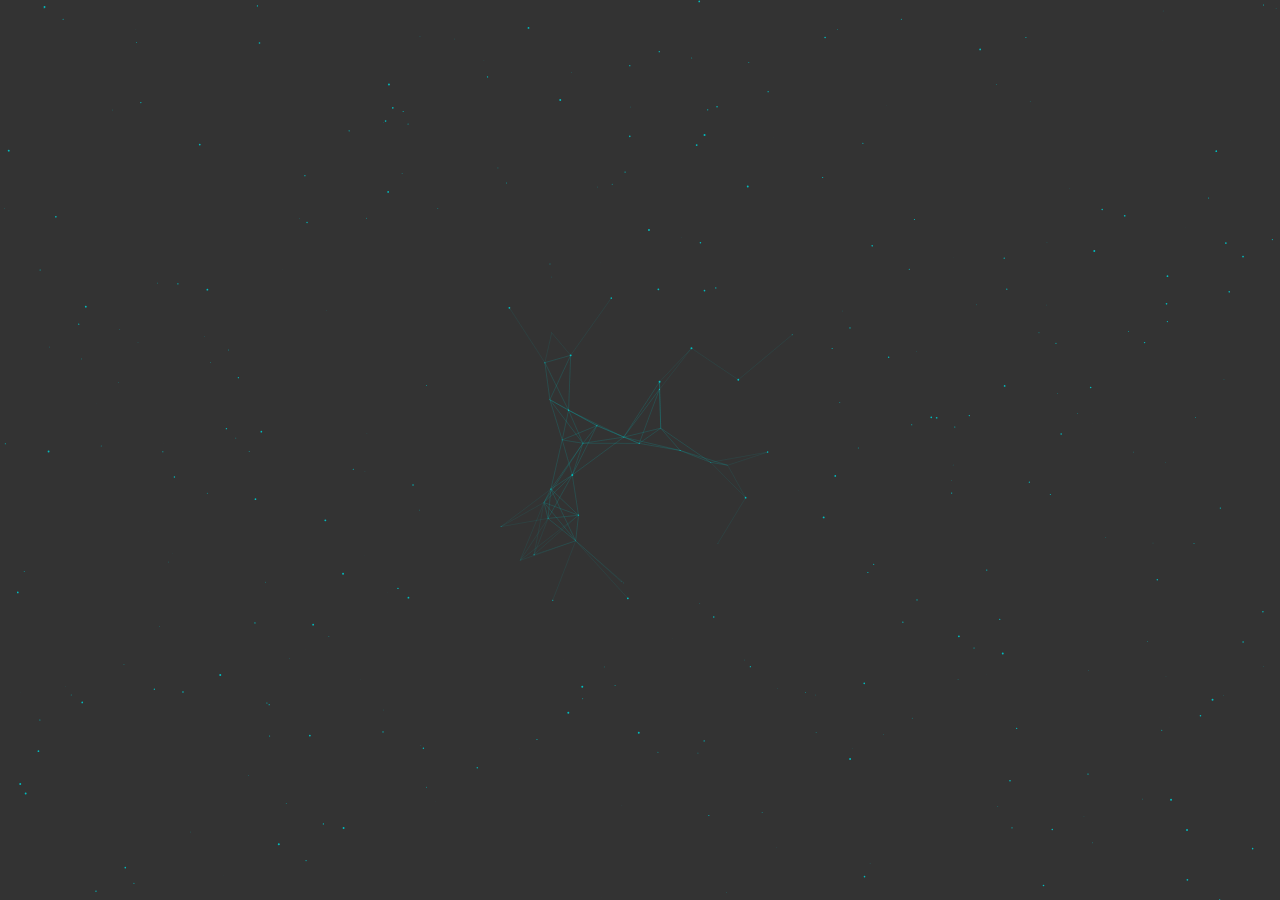
==== connections-with-javascript/index.html @ 98346c7c "v 0.01 main canvas" ====
<!DOCTYPE html>
<html >
  <head>
    <meta charset="UTF-8">
    <title>Connections with JavaScript</title>
        
    <link rel="stylesheet" href="css/reset.css">

        <link rel="stylesheet" href="css/style.css">    
    
  </head>

  <body>

    <canvas>sdfsdfsdf</canvas>
    
        <script src="js/index.js"></script>
    
  </body>
</html>
---- connections-with-javascript/css/style.css ----
html, body {
  background: #333;
}
canvas{
  position: absolute;
  width: 100%; height: 100%;
  top: 0; right: 0; bottom: 0; left: 0;
}
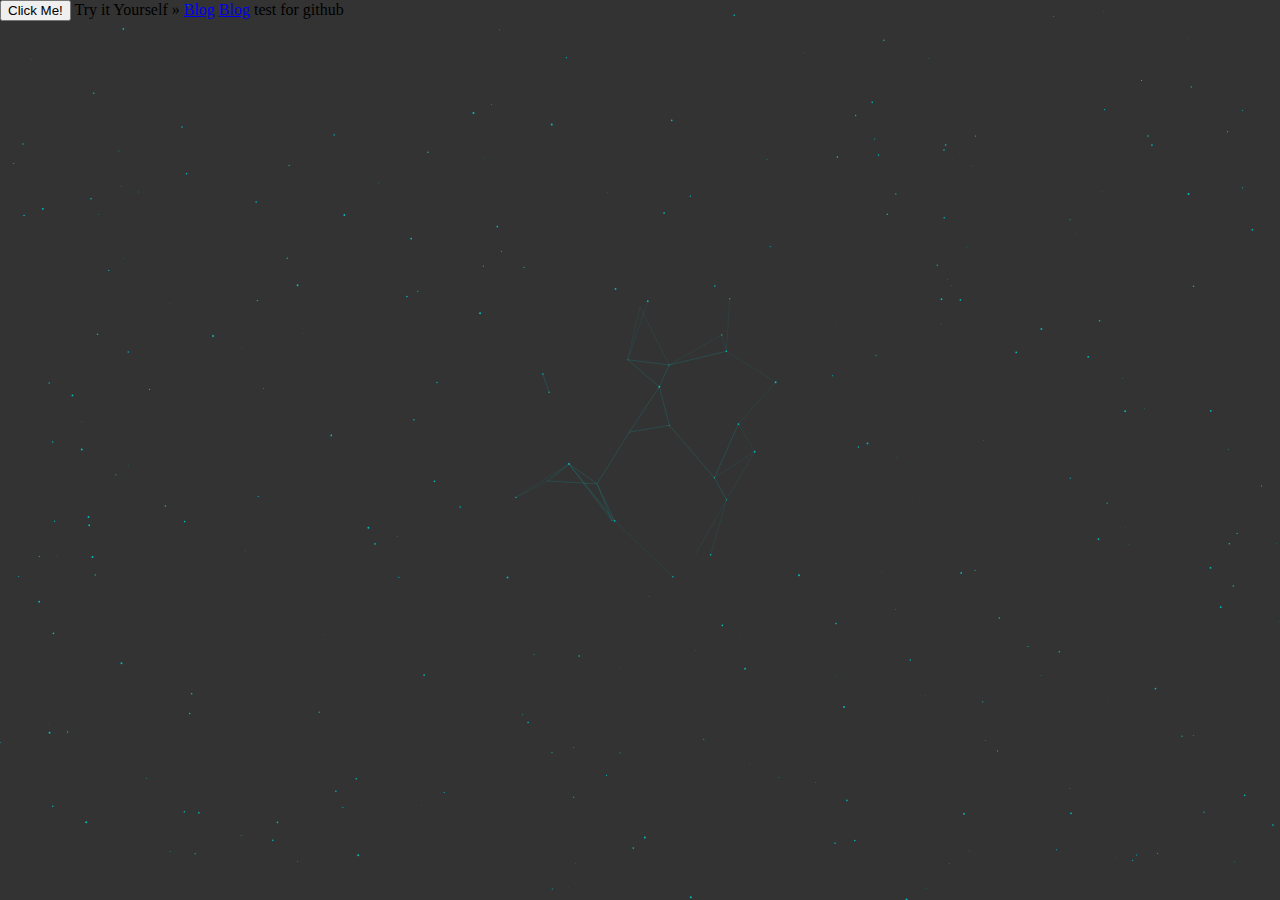
==== commit 3610ef7f: "v 0.011" ====
--- a/connections-with-javascript/index.html
+++ b/connections-with-javascript/index.html
@@ -11,10 +11,16 @@
   </head>
 
   <body>
+  <button type="button">Click Me!</button>
+  Try it Yourself »
 
-    <canvas>sdfsdfsdf</canvas>
-    
-        <script src="js/index.js"></script>
-    
+  <a href="https://totopiahan.wordpress.com/">Blog</a>
+
+    <canvas>
+    </canvas>
+        <a href="https://totopiahan.wordpress.com/">Blog</a>
+        test for github
+    <script src="js/index.js"></script>
+
   </body>
 </html>
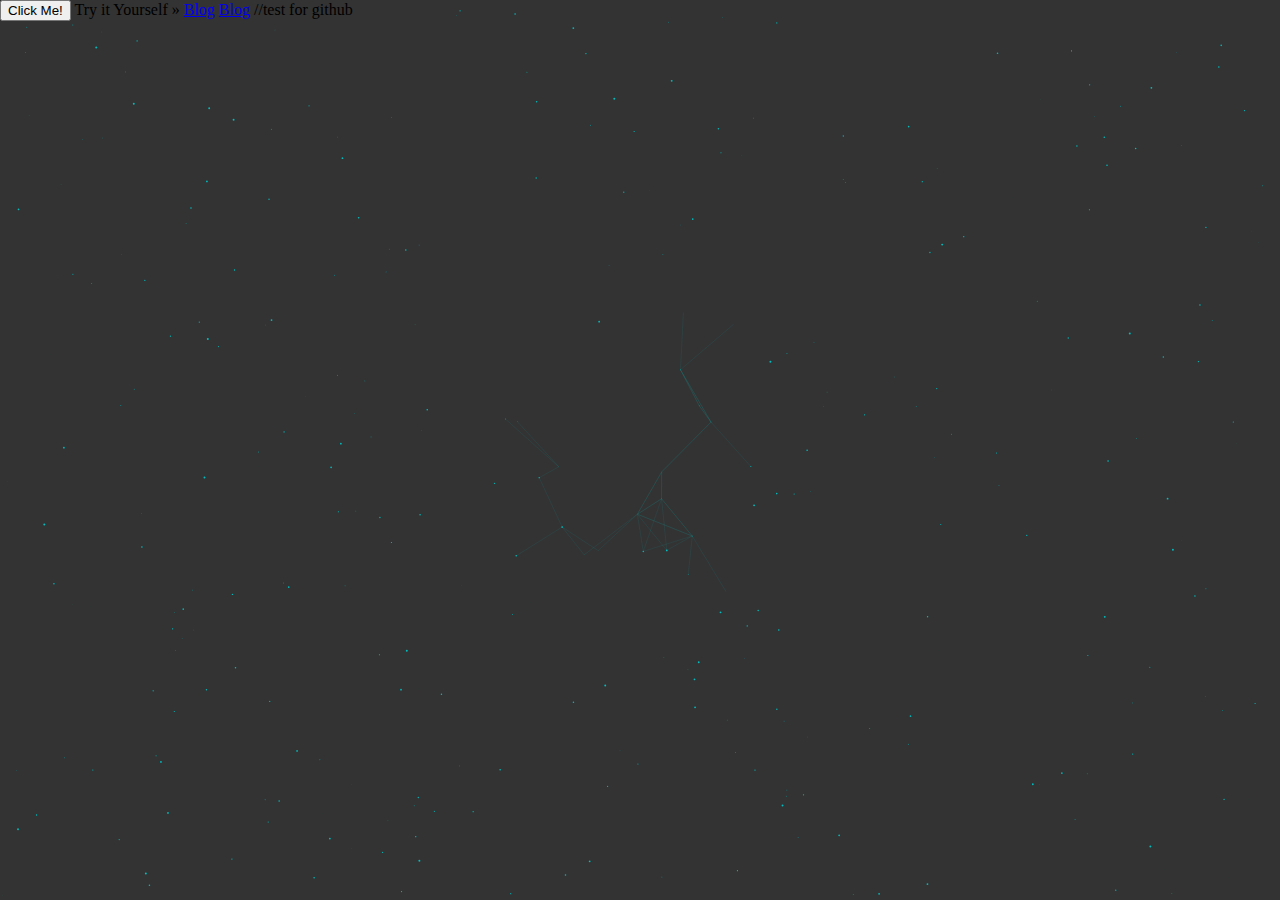
==== commit 42250711: "v 0.011" ====
--- a/connections-with-javascript/index.html
+++ b/connections-with-javascript/index.html
@@ -19,7 +19,7 @@
     <canvas>
     </canvas>
         <a href="https://totopiahan.wordpress.com/">Blog</a>
-        test for github
+        //test for github
     <script src="js/index.js"></script>
 
   </body>
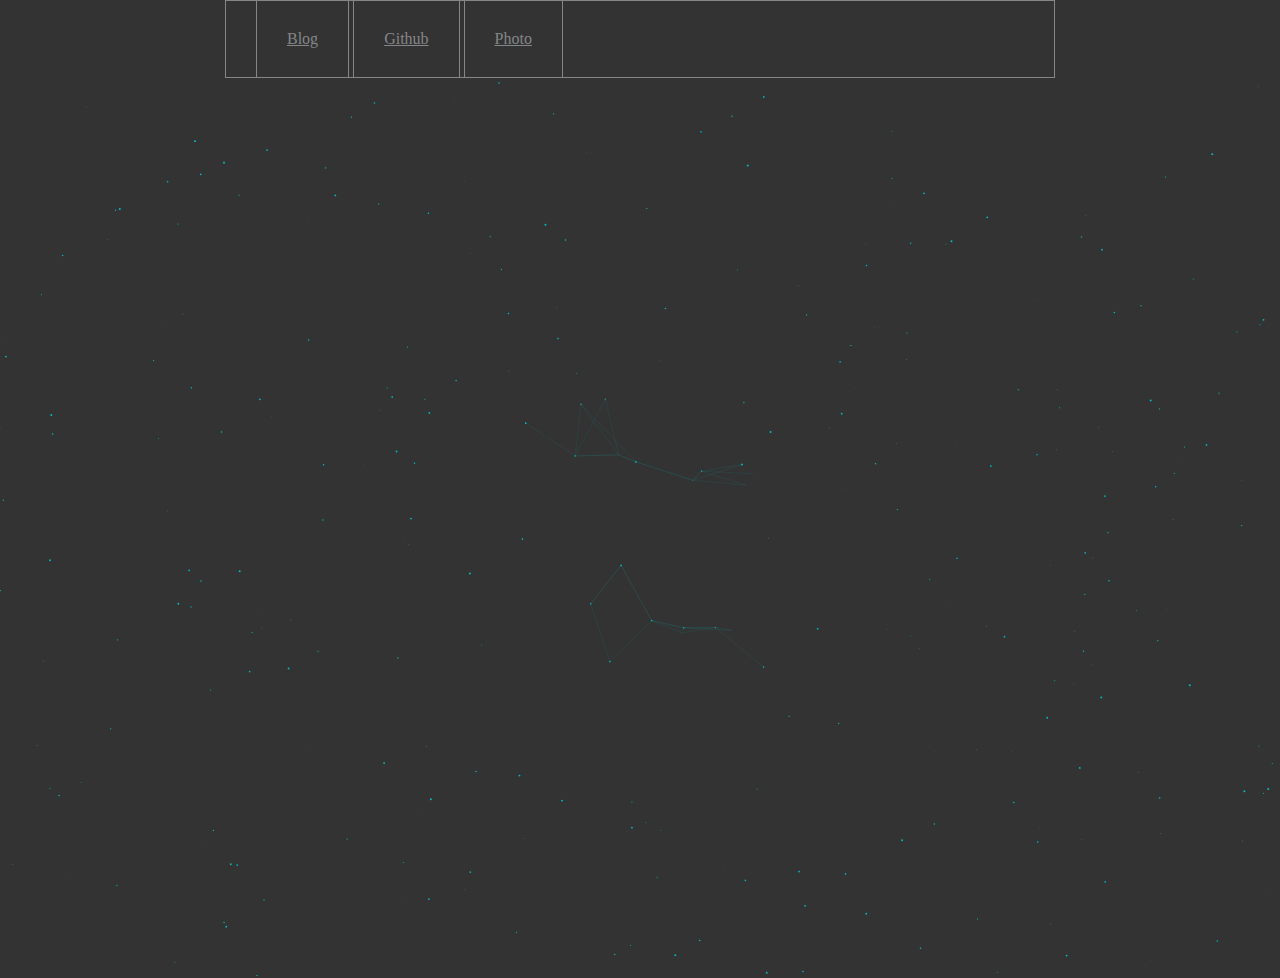
==== commit 6f3a8534: "v 0.012" ====
--- a/connections-with-javascript/index.html
+++ b/connections-with-javascript/index.html
@@ -11,16 +11,19 @@
   </head>
 
   <body>
-  <button type="button">Click Me!</button>
-  Try it Yourself »
-
-  <a href="https://totopiahan.wordpress.com/">Blog</a>
+    <div class="main_link">
+      <div>
+        <a class="main_link" href="https://yconnecting.wordpress.com/" target="_blank" style="color: #848689">Blog</a>
+        <a class="main_link" href="https://github.com/totopiahan/" target="_blank" style="color: #848689">Github</a>
+        <a class="main_link" href="https://www.instagram.com/byungyounghan/" target="_blank" style="color: #848689">Photo</a>
+      </div>
+    </div>
 
     <canvas>
     </canvas>
-        <a href="https://totopiahan.wordpress.com/">Blog</a>
-        //test for github
+
     <script src="js/index.js"></script>
-
   </body>
 </html>
+
+
--- a/connections-with-javascript/css/style.css
+++ b/connections-with-javascript/css/style.css
@@ -2,7 +2,17 @@
   background: #333;
 }
 canvas{
-  position: absolute;
+  position: relative;
   width: 100%; height: 100%;
   top: 0; right: 0; bottom: 0; left: 0;
+}
+
+.main_link {
+  margin: auto;
+  position: relative;
+  width: 60%;
+  height: 50%;
+  border: 1px solid #848689;
+  padding: 30px;
+  font-style: normal;
 }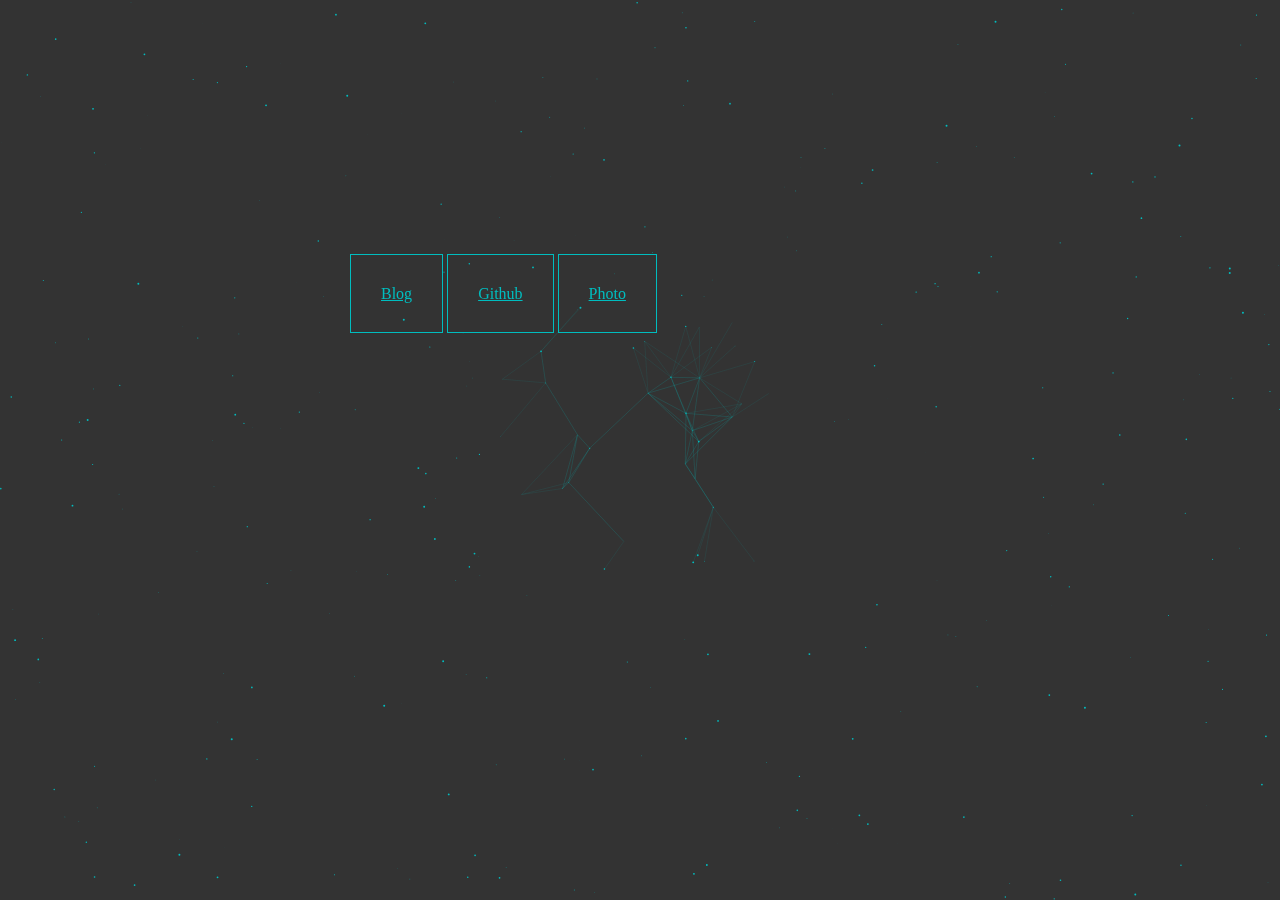
==== commit 66e92487: "v 0.013" ====
--- a/connections-with-javascript/index.html
+++ b/connections-with-javascript/index.html
@@ -6,24 +6,20 @@
         
     <link rel="stylesheet" href="css/reset.css">
 
-        <link rel="stylesheet" href="css/style.css">    
-    
+        <link rel="stylesheet" href="css/style.css">
+    <script src="js/index.js"></script>
+
+
   </head>
 
   <body>
-    <div class="main_link">
-      <div>
-        <a class="main_link" href="https://yconnecting.wordpress.com/" target="_blank" style="color: #848689">Blog</a>
-        <a class="main_link" href="https://github.com/totopiahan/" target="_blank" style="color: #848689">Github</a>
-        <a class="main_link" href="https://www.instagram.com/byungyounghan/" target="_blank" style="color: #848689">Photo</a>
-      </div>
-    </div>
-
-    <canvas>
+    <canvas> <!--Back ground -->
     </canvas>
 
-    <script src="js/index.js"></script>
+    <div class="main_menu">
+          <a class="main_menu_link" href="https://yconnecting.wordpress.com/" target="_blank" >Blog</a>
+          <a class="main_menu_link" href="https://github.com/totopiahan/" target="_blank" >Github</a>
+          <a class="main_menu_link" href="https://www.instagram.com/byungyounghan/" target="_blank" >Photo</a>
+    </div>
   </body>
-</html>
-
-
+</html>--- a/connections-with-javascript/css/style.css
+++ b/connections-with-javascript/css/style.css
@@ -2,17 +2,42 @@
   background: #333;
 }
 canvas{
-  position: relative;
+  position: fixed;
   width: 100%; height: 100%;
   top: 0; right: 0; bottom: 0; left: 0;
 }
 
-.main_link {
-  margin: auto;
+.main_menu {
+  /*margin: 50% 50% 50% 50%;*/
+    margin-left: 25%;
+    margin-top: 20%;
   position: relative;
-  width: 60%;
+  width: 50%;
   height: 50%;
-  border: 1px solid #848689;
+  border: none;
   padding: 30px;
   font-style: normal;
-}+    color: #00bdbf;
+}
+
+.main_menu_link{
+    /*margin-left: 20%;*/
+    /*margin-top: 20%;*/
+    position: relative;
+    width: 50%;
+    height: 50%;
+    border: .05px solid #00bdbf;
+    padding: 30px;
+    font-style: normal;
+    color: #00bdbf;
+}
+
+ /*.main_link {
+    margin: 50% 50% 50% 50%;
+    position: relative;
+    width: 60%;
+    height: 50%;
+    border: 1px solid #848689;
+    padding: 30px;
+    font-style: normal;
+}*/